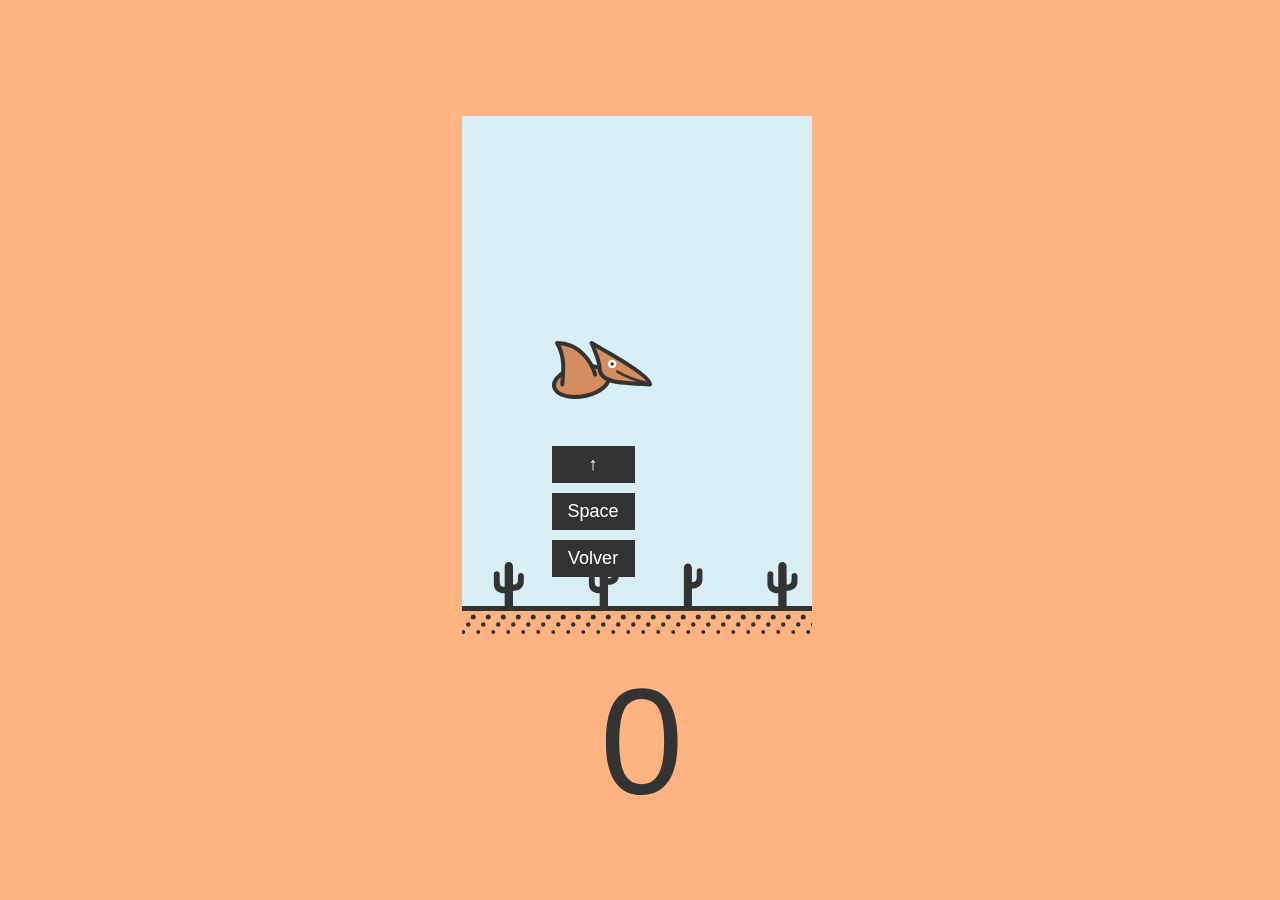
==== games/jump.html @ 20e2e102 "Estructura del proyecto" ====
<!DOCTYPE html>
<html lang="en" >
<head>
  <meta charset="UTF-8">
  <title>Reflexis</title>
  <link rel="stylesheet" href="../src/resourcesGames/jumInAir/style.css">
</head>
<body>
<div class="box">
  <div class="ctn">
    <canvas id="c" width="350%" height="640px"></canvas>
    <div id="scoreboard">0</div>
    <div id="start-screen">
      <div id="ctrl-ctn">
        <div id="up" class="ctrl-btn">↑</div>
        <div id="space" class="ctrl-btn">Space</div>
        <a class="no-link" href="../index.html"><div id="repla" class="ctrl-btn">Volver</div></a>
      </div>
    </div>
    <div id="gameover-screen">
      <div id="gameover">Colisión</div>
      <div id="replay">Jugar</div>
      <a class="no-link" href="../index.html"><div class="volver" class="ctrl-btn">Volver</div></a>
    </div>
  </div>
  
</div>
  <script type="module" src="../src/resourcesGames/jumInAir/scripts/mainJump.js"></script>

</body>
</html>
---- src/resourcesGames/jumInAir/style.css ----
body {
  background-color: #ffb380;
}
.box{
  width: 99vw;
  height: 95vh;
  display: flex;
  align-items: center;
  justify-content: center;
  font-family: Helvetica, sans-serif;

}
.puntaje{
  font-family: Helvetica, sans-serif;
  position: relative;
  top: 10%;
  left: 50%;
  background-color: #fff;
}

canvas {
  position: absolute;
}

.ctn {
  position: relative;
  width: 360px;
  height: 640px;
}

#scoreboard {
  position: absolute;
  top: 540px;
  width: 360px;
  text-align: center;
  font-size: 150px;
  color: #333333;
}

#start-screen {
  position: absolute;
  top: 20px;
}

#gameover-screen {
  visibility: hidden;
  position: absolute;
  width: 360px;
  height: 640px;
  opacity: 0;
  transition: opacity 1s;
  text-align: center;
}

#gameover {
  width: 280px;
  background-color: #333333;
  color: #ffffff;
  padding: 10px 15px;
  font-size: 40px;
  letter-spacing: 4px;
  margin-left: 20px ;
  margin-top: 200px;
}

#replay {
  width: 100px;
  background-color: #333333;
  color: #ffffff;
  padding: 10px 20px;
  font-size: 20px;
  letter-spacing: 4px;
  transition: background-color 1s;
  margin: 100px auto;
}

#replay:hover {
  background-color: #ffffff;
  color: #333333;
  cursor: pointer;
}

#ctrl-ctn {
  position: absolute;
  top: 300px;
  left: 80px;
  opacity: 1;
  transition: opacity 1s;
}

.ctrl-btn {
  background-color: #333333;
  color: #ffffff;
  text-align: center;
  font-size: 18px;
  padding: 8px 16px;
  margin: 10px;
}
.no-link{
  text-decoration: none;
}
.volver{
  background-color: #333333;
  padding: 3% 1%;
  height:3%;
  width: 95.5%;
  color: #fff;

}
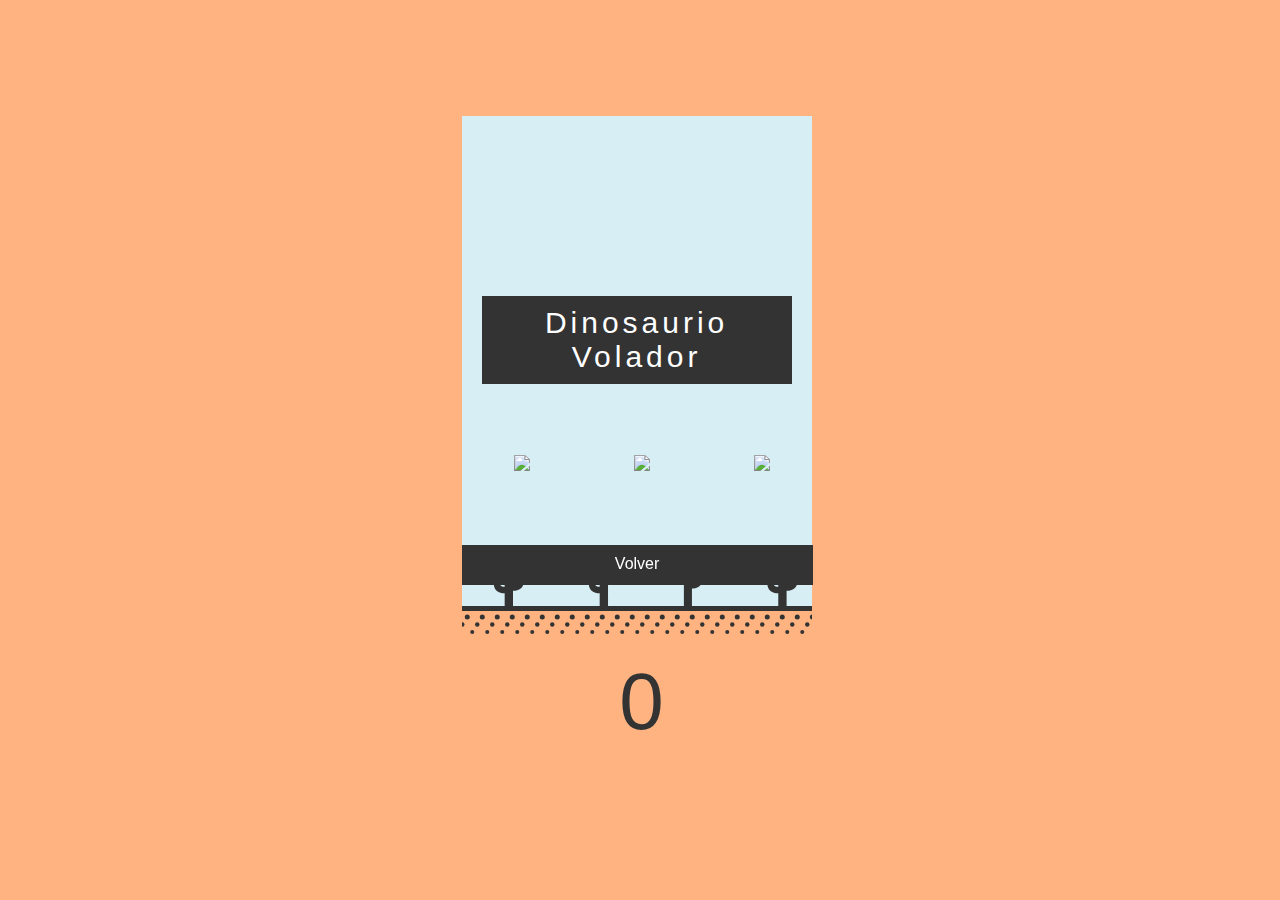
==== commit 4e66ad7f: "Dificultades en el juego del dinosaurio volador" ====
--- a/games/jump.html
+++ b/games/jump.html
@@ -6,20 +6,21 @@
   <link rel="stylesheet" href="../src/resourcesGames/jumInAir/style.css">
 </head>
 <body>
-<div class="box">
+<div class="box"  >
   <div class="ctn">
     <canvas id="c" width="350%" height="640px"></canvas>
     <div id="scoreboard">0</div>
     <div id="start-screen">
       <div id="ctrl-ctn">
-        <div id="up" class="ctrl-btn">↑</div>
-        <div id="space" class="ctrl-btn">Space</div>
-        <a class="no-link" href="../index.html"><div id="repla" class="ctrl-btn">Volver</div></a>
-      </div>
+        </div>
     </div>
     <div id="gameover-screen">
-      <div id="gameover">Colisión</div>
-      <div id="replay">Jugar</div>
+      <div id="gameover">Dinosaurio Volador</div>
+        <div class="dificultades">
+          <div id="facil"><img class="img-dificultades" src="https://cdn-icons-png.flaticon.com/512/5129/5129549.png" width="90%"></div>
+          <div id="medio"><img class="img-dificultades" src="https://cdn-icons-png.flaticon.com/512/7419/7419941.png" width="90%"></div>
+          <div id="dificil"><img class="img-dificultades" src="https://cdn-icons-png.flaticon.com/512/8078/8078532.png" width="90%"></div>
+        </div>
       <a class="no-link" href="../index.html"><div class="volver" class="ctrl-btn">Volver</div></a>
     </div>
   </div>
--- a/src/resourcesGames/jumInAir/style.css
+++ b/src/resourcesGames/jumInAir/style.css
@@ -33,7 +33,7 @@
   top: 540px;
   width: 360px;
   text-align: center;
-  font-size: 150px;
+  font-size: 80px;
   color: #333333;
 }
 
@@ -57,10 +57,10 @@
   background-color: #333333;
   color: #ffffff;
   padding: 10px 15px;
-  font-size: 40px;
+  font-size: 30px;
   letter-spacing: 4px;
   margin-left: 20px ;
-  margin-top: 200px;
+  margin-top: 180px;
 }
 
 #replay {
@@ -78,6 +78,57 @@
   background-color: #ffffff;
   color: #333333;
   cursor: pointer;
+}
+#facil {
+  width: 100px;
+  background-color: transparent;
+  color: #ffffff;
+  font-size: 20px;
+  letter-spacing: 4px;
+  transition: background-color 0.1s;
+  margin: 69px 10px ;
+}
+
+#facil:hover {
+  color: #333333;
+  cursor: pointer;
+}
+#medio {
+  width: 100px;
+  background-color: transparent;
+  color: #ffffff;
+  font-size: 20px;
+  letter-spacing: 4px;
+  transition: background-color 0.1s;
+  margin: 69px 10px ;
+}
+
+#medio:hover {
+  color: #333333;
+  cursor: pointer;
+}
+#dificil {
+  width: 100px;
+  background-color: transparent;
+  color: #ffffff;
+  font-size: 20px;
+  letter-spacing: 4px;
+  transition: background-color 0.1s;
+  margin: 69px 10px ;
+}
+
+#dificil:hover {
+  color: #333333;
+  cursor: pointer;
+}
+
+.dificultades{
+  display: flex;
+  
+}
+
+.img-dificultades:hover{ 
+  filter: invert(100%);
 }
 
 #ctrl-ctn {
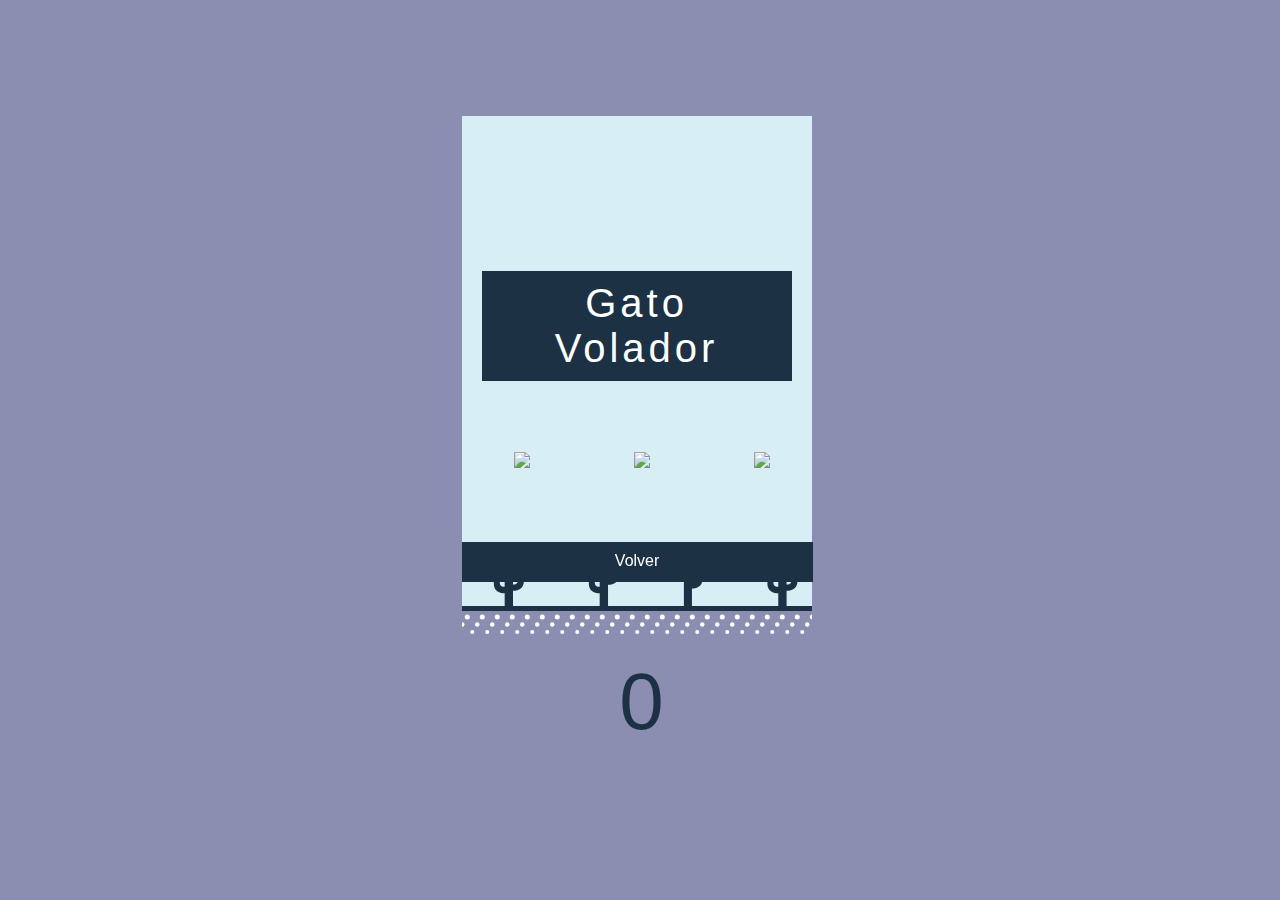
==== commit 389d7405: "dinosaurio->Gato" ====
--- a/games/jump.html
+++ b/games/jump.html
@@ -15,10 +15,10 @@
         </div>
     </div>
     <div id="gameover-screen">
-      <div id="gameover">Dinosaurio Volador</div>
+      <div id="gameover">Gato Volador</div>
         <div class="dificultades">
           <div id="facil"><img class="img-dificultades" src="https://cdn-icons-png.flaticon.com/512/5129/5129549.png" width="90%"></div>
-          <div id="medio"><img class="img-dificultades" src="https://cdn-icons-png.flaticon.com/512/7419/7419941.png" width="90%"></div>
+          <div id="medio"><img class="img-dificultades" src="https://cdn-icons-png.flaticon.com/512/5015/5015252.png" width="90%"></div>
           <div id="dificil"><img class="img-dificultades" src="https://cdn-icons-png.flaticon.com/512/8078/8078532.png" width="90%"></div>
         </div>
       <a class="no-link" href="../index.html"><div class="volver" class="ctrl-btn">Volver</div></a>
--- a/src/resourcesGames/jumInAir/style.css
+++ b/src/resourcesGames/jumInAir/style.css
@@ -1,5 +1,5 @@
 body {
-  background-color: #ffb380;
+  background-color: #8C8EB1;
 }
 .box{
   width: 99vw;
@@ -34,7 +34,7 @@
   width: 360px;
   text-align: center;
   font-size: 80px;
-  color: #333333;
+  color: #1C3144;
 }
 
 #start-screen {
@@ -54,18 +54,18 @@
 
 #gameover {
   width: 280px;
-  background-color: #333333;
+  background-color: #1C3144;
   color: #ffffff;
   padding: 10px 15px;
-  font-size: 30px;
+  font-size: 40px;
   letter-spacing: 4px;
   margin-left: 20px ;
-  margin-top: 180px;
+  margin-top: 155px;
 }
 
 #replay {
   width: 100px;
-  background-color: #333333;
+  background-color: #1C3144;
   color: #ffffff;
   padding: 10px 20px;
   font-size: 20px;
@@ -76,7 +76,7 @@
 
 #replay:hover {
   background-color: #ffffff;
-  color: #333333;
+  color: #1C3144;
   cursor: pointer;
 }
 #facil {
@@ -90,7 +90,7 @@
 }
 
 #facil:hover {
-  color: #333333;
+  color: #1C3144;
   cursor: pointer;
 }
 #medio {
@@ -104,7 +104,7 @@
 }
 
 #medio:hover {
-  color: #333333;
+  color: #1C3144;
   cursor: pointer;
 }
 #dificil {
@@ -118,7 +118,7 @@
 }
 
 #dificil:hover {
-  color: #333333;
+  color: #1C3144;
   cursor: pointer;
 }
 
@@ -140,7 +140,7 @@
 }
 
 .ctrl-btn {
-  background-color: #333333;
+  background-color: #1C3144;
   color: #ffffff;
   text-align: center;
   font-size: 18px;
@@ -151,7 +151,7 @@
   text-decoration: none;
 }
 .volver{
-  background-color: #333333;
+  background-color: #1C3144;
   padding: 3% 1%;
   height:3%;
   width: 95.5%;
